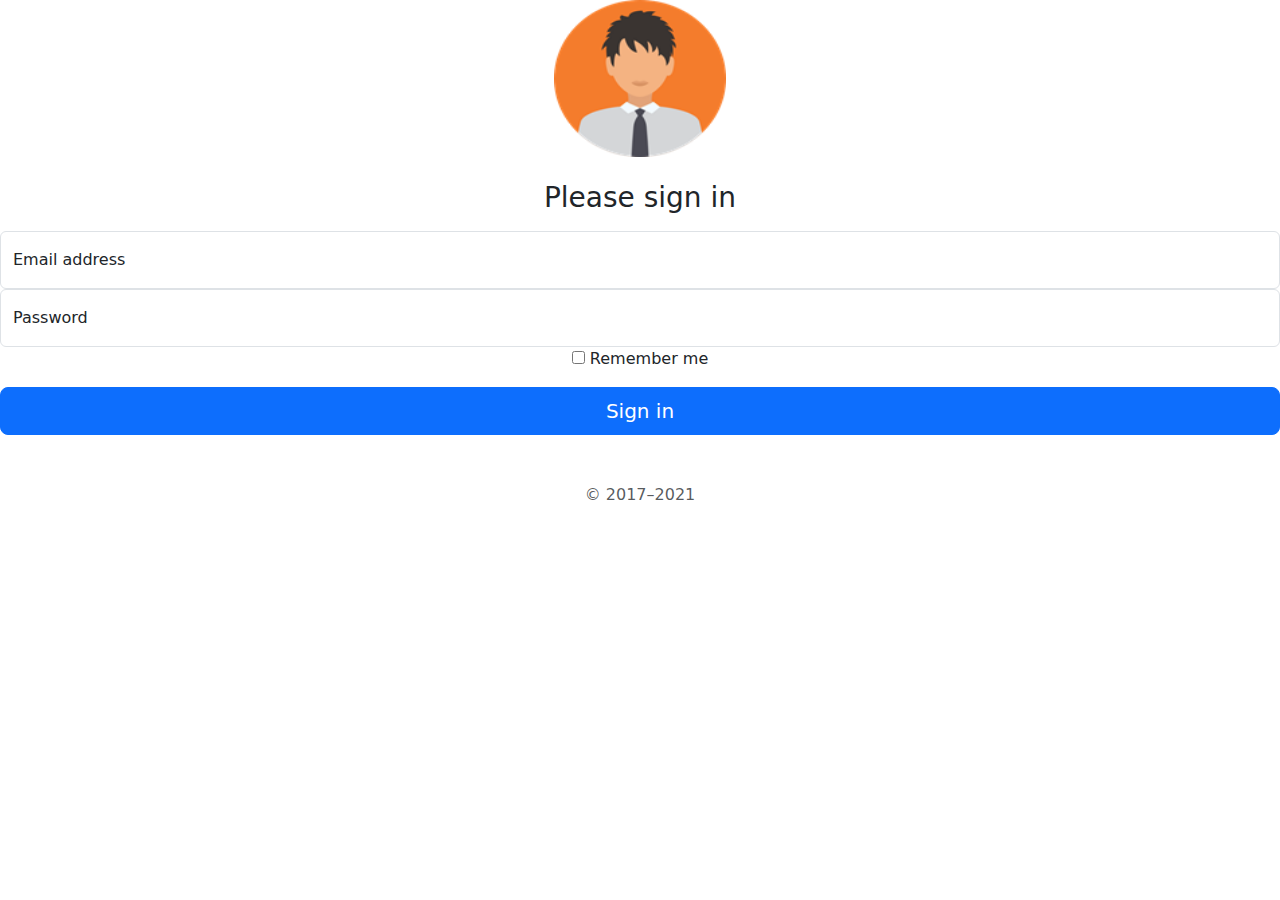
==== index.html @ a1dfe915 "sitizin" ====
<!doctype html>
<html lang="br">
  <head>
    <meta charset="utf-8">
    <meta name="viewport" content="width=device-width, initial-scale=1">
    <meta name="description" content="">
    <meta name="author" content="Mark Otto, Jacob Thornton, and Bootstrap contributors">
    <meta name="generator" content="Hugo 0.88.1">
    <title>Signin Template · Bootstrap v5.1</title>

    <link rel="canonical" href="https://cdn.jsdelivr.net/npm/bootstrap@5.1.2/dist/css/bootstrap.min.css">

    

    <!-- Bootstrap core CSS -->
<link href="../assets/dist/css/bootstrap.min.css" rel="stylesheet">

    <style>
      .bd-placeholder-img {
        font-size: 1.125rem;
        text-anchor: middle;
        -webkit-user-select: none;
        -moz-user-select: none;
        user-select: none;
      }

      @media (min-width: 768px) {
        .bd-placeholder-img-lg {
          font-size: 3.5rem;
        }
      }
    </style>

    
    <!-- Custom styles for this template -->
    <link href="https://cdn.jsdelivr.net/npm/bootstrap@5.1.2/dist/css/bootstrap.min.css" rel="stylesheet">
  </head>
  <body class="text-center">
    
<main class="form-signin">
  <form action="entrada.html">
    <img class="mb-4" src="img/perfil.png" alt="" width="172" height="157">
    <h1 class="h3 mb-3 fw-normal">Please sign in</h1>

    <div class="form-floating">
      <input type="email" class="form-control" id="floatingInput" placeholder="name@example.com">
      <label for="floatingInput">Email address</label>
    </div>
    <div class="form-floating">
      <input type="password" class="form-control" id="floatingPassword" placeholder="Password">
      <label for="floatingPassword">Password</label>
    </div>

    <div class="checkbox mb-3">
      <label>
        <input type="checkbox" value="remember-me"> Remember me
      </label>
    </div>
    <button class="w-100 btn btn-lg btn-primary" type="submit">Sign in</button>
    <p class="mt-5 mb-3 text-muted">&copy; 2017–2021</p>
  </form>
</main>


    
  </body>
</html>
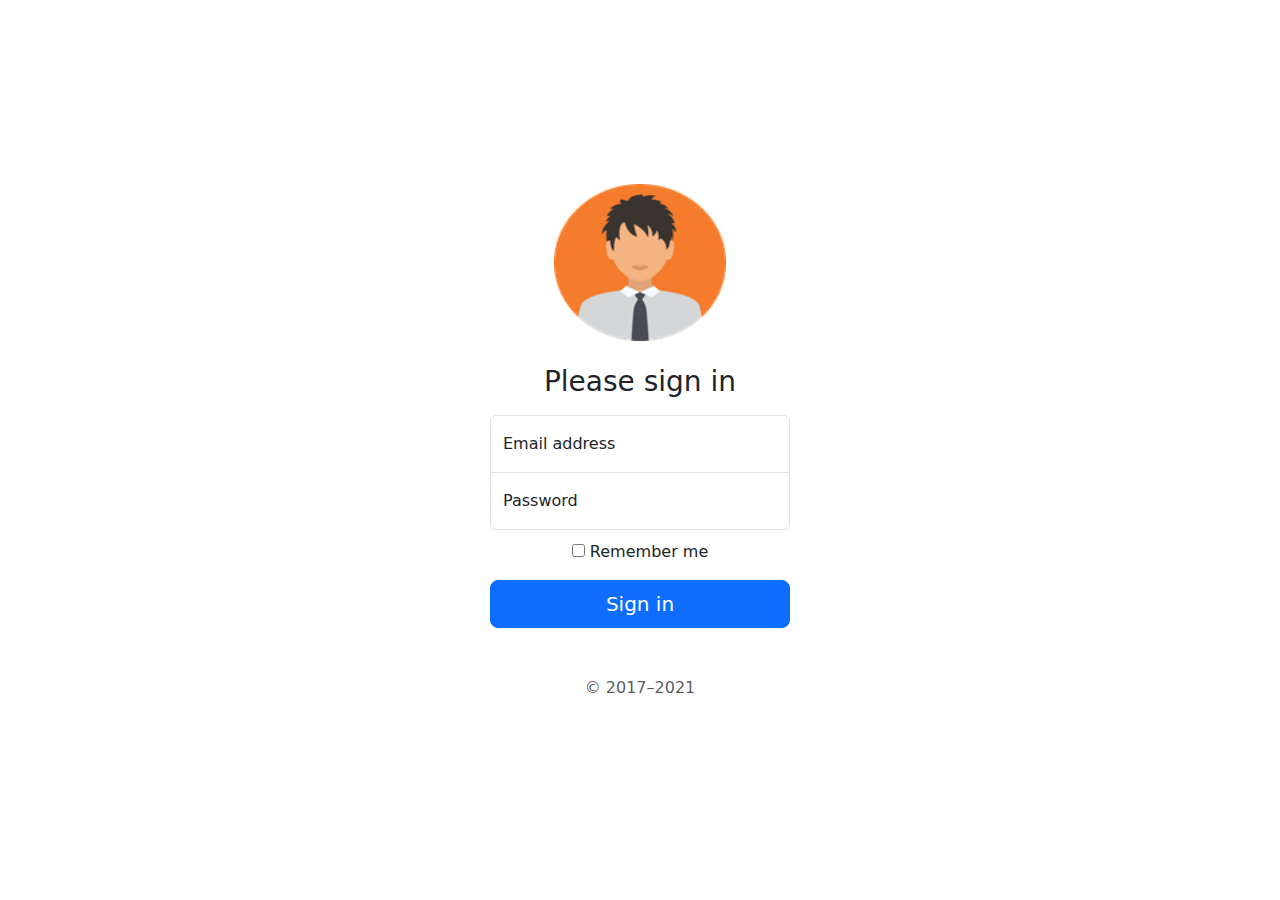
==== commit f62b2e11: "Add files via upload" ====
--- a/index.html
+++ b/index.html
@@ -7,14 +7,7 @@
     <meta name="author" content="Mark Otto, Jacob Thornton, and Bootstrap contributors">
     <meta name="generator" content="Hugo 0.88.1">
     <title>Signin Template · Bootstrap v5.1</title>
-
-    <link rel="canonical" href="https://cdn.jsdelivr.net/npm/bootstrap@5.1.2/dist/css/bootstrap.min.css">
-
-    
-
-    <!-- Bootstrap core CSS -->
-<link href="../assets/dist/css/bootstrap.min.css" rel="stylesheet">
-
+    <link rel="stylesheet" href="./css/signin.css">
     <style>
       .bd-placeholder-img {
         font-size: 1.125rem;
--- a/css/signin.css
+++ b/css/signin.css
@@ -0,0 +1,39 @@
+html,
+body {
+  height: 100%;
+}
+
+body {
+  display: flex;
+  align-items: center;
+  padding-top: 40px;
+  padding-bottom: 40px;
+  background-color: #f5f5f5;
+}
+
+.form-signin {
+  width: 100%;
+  max-width: 330px;
+  padding: 15px;
+  margin: auto;
+}
+
+.form-signin .checkbox {
+  font-weight: 400;
+}
+
+.form-signin .form-floating:focus-within {
+  z-index: 2;
+}
+
+.form-signin input[type="email"] {
+  margin-bottom: -1px;
+  border-bottom-right-radius: 0;
+  border-bottom-left-radius: 0;
+}
+
+.form-signin input[type="password"] {
+  margin-bottom: 10px;
+  border-top-left-radius: 0;
+  border-top-right-radius: 0;
+}
